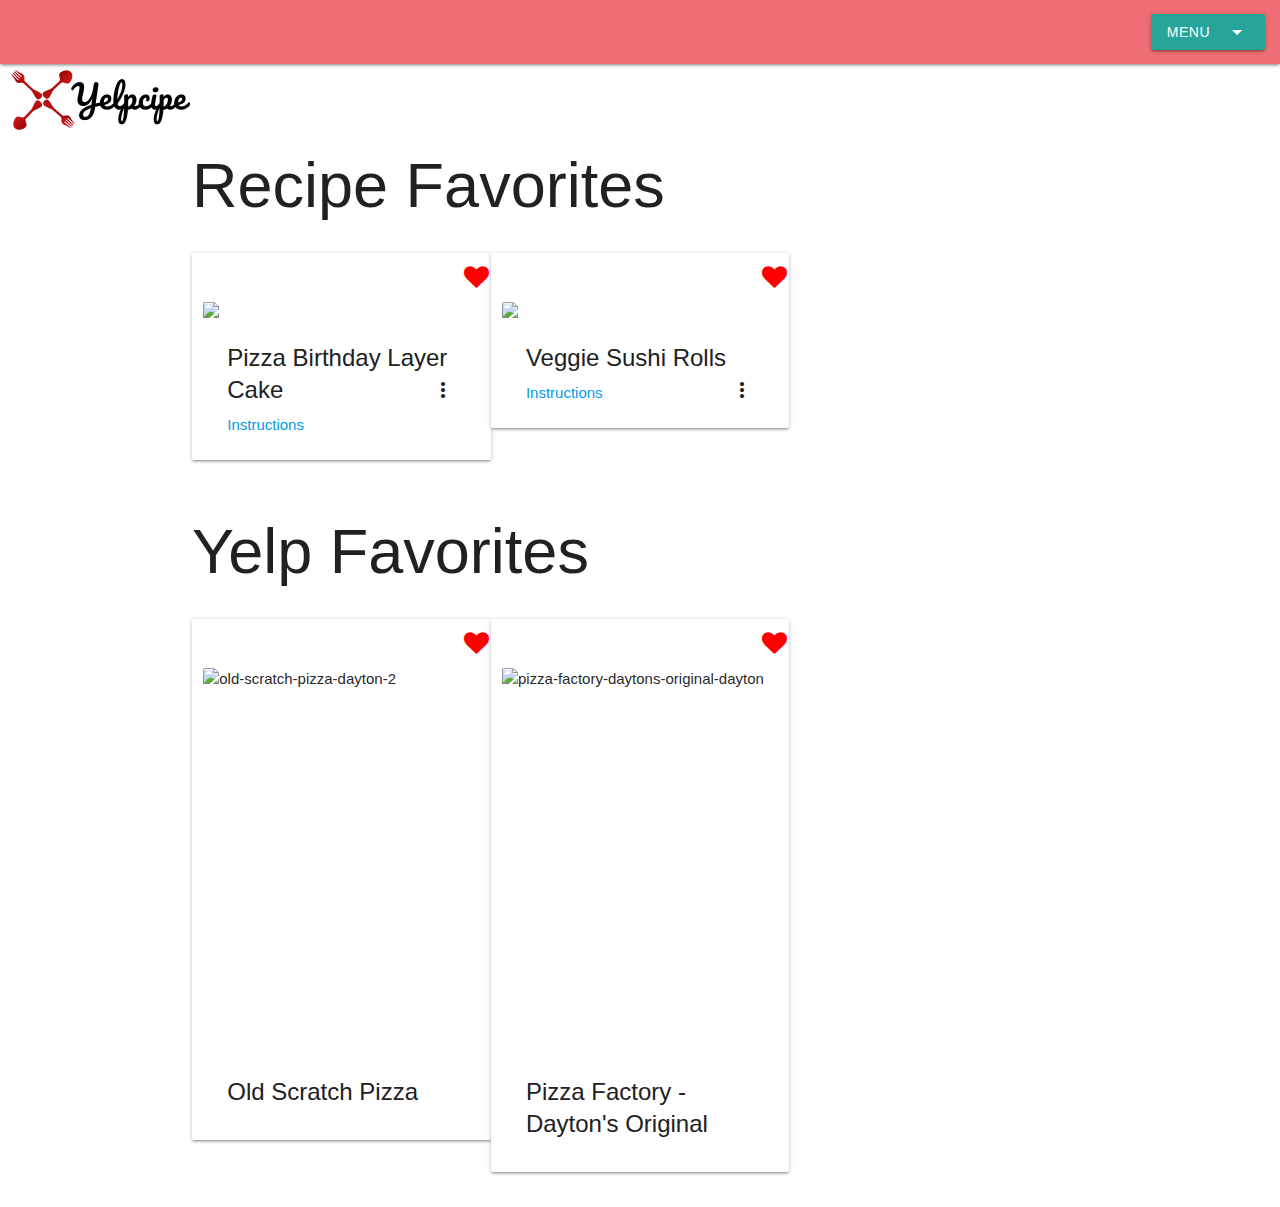
==== favorites.html @ 16cd992a "complete" ====
<!DOCTYPE html>
<html>

<head>
  <meta charset="UTF-8">
  <meta name="viewport" content="width=device-width, initial-scale=1.0">
  <link href="https://colorhunt.co/palette/174969" rel="colors">
  <link type="text/css" rel="stylesheet" href="/styles.css">

  <!--Import Google Icon Font-->
  <link href="https://fonts.googleapis.com/icon?family=Material+Icons" rel="stylesheet">
  <!--Import materialize.css-->
  <link rel="stylesheet" href="https://cdnjs.cloudflare.com/ajax/libs/materialize/1.0.0/css/materialize.min.css">
  <!--Let browser know website is optimized for mobile-->
  <meta name="viewport" content="width=device-width, initial-scale=1.0" />
  <link rel="stylesheet" href="https://cdnjs.cloudflare.com/ajax/libs/font-awesome/4.7.0/css/font-awesome.min.css">

</head>

<body>
  <!--Nav Bar-->
  <div class="bg-color">
    <!--Nav Bar-->
    <nav>
      <div class="nav-wrapper">
        <div clas="img">
          <img src="./yelpcipe2.png" alt="">
          <ul id="nav-mobile" class="right hide-on-med-and-down">
            <div class='menu-drop'>
              <ul id="dropdown" class="dropdown-content">
              </ul>
              <a class="btn dropdown-trigger" href="#!" data-target="dropdown">Menu<i
                  class="material-icons right">arrow_drop_down</i></a>
            </div>
          </ul>
        </div>

      </div>

    </nav>
    <br>
    <br>

  <div class="container">
    <div class="header-center">
      <h1>Recipe Favorites</h1>
    </div>
   
    <div class= "row">
          
          <div class="card col m4 l4">
            <i style="color:red; padding:12px; font-size:25px; position:relative; left:90%;" class="heart fa fa-heart"></i>
            <div class="card-image waves-effect waves-block waves-light">
              <img class="activator" src="https://www.edamam.com/web-img/f98/f9865f83508f21fafefda891103a06e5.jpg">
            </div>
            <div class="card-content">
              <span class="card-title activator grey-text text-darken-4">Pizza Birthday Layer Cake<i class="material-icons right">more_vert</i></span>
              <p><a href="http://www.kitchendaily.com/recipe/pizza-birthday-layer-cake">Instructions</a></p>
            </div>
            <div class="card-reveal">
              <span class="card-title grey-text text-darken-4">Ingredients<i class="material-icons right">close</i></span>
              <p>
                <li>2 can Pillsbury refrigerated classic pizza crust</li>
                <li>1 ½ cup pizza sauce of your choice</li>
                <li>3 cup shredded mozzarella cheese</li>
                <li>1 cup sliced pepperoni</li>
                <li>1 Tbsp butter (optional)</li>
              </p>
            </div>
          </div>
      
          <div class="card col m4 l4">
            <i style="color:red; padding:12px; font-size:25px; position:relative; left:90%;" class="heart fa fa-heart"></i>
            <div class="card-image waves-effect waves-block waves-light">
              <img class="activator" src="https://www.edamam.com/web-img/568/5682dc76eb37c476b87c5d13f9738b71.jpg">
            </div>
            <div class="card-content">
              <span class="card-title activator grey-text text-darken-4">Veggie Sushi Rolls<i class="material-icons right">more_vert</i></span>
              <p><a href="https://www.epicurious.com/recipes/food/views/veggie-sushi-rolls-367009">Instructions</a></p>
            </div>
            <div class="card-reveal">
              <span class="card-title grey-text text-darken-4">Ingredients<i class="material-icons right">close</i></span>
              <p>
                <li>cooked sushi rice 1 1/4 cups (6 oz/185 g)</li>
                <li>unseasoned rice vinegar 1 teaspoon</li>
                <li>toasted nori seaweed 1 sheet, about 7 by 8 inches (18 by 20 cm)</li>
                <li>toasted sesame seeds 1 tablespoon, plus more for sprinkling</li>
                <li>English cucumber 1/4, peeled and cut into thin matchsticks</li>
                <li>carrot 1/2, peeled and cut into thin matchsticks</li>
                <li>ripe avocado 1/4, thinly sliced</li>
                <li>soy sauce and pickled ginger slices for serving (optional)</li>
              </p>            
            </div>
          </div>
      </div>
  </div>

  <div class="container">
    <div class="header-center">
      <h1>Yelp Favorites</h1>
    </div>

    <div class="row">

      <div class="card col m4 l4">
        <i style="color:red; padding:12px; font-size:25px; position:relative; left:90%;" class="heart fa fa-heart"></i>
        <div class="card-image waves-effect waves-block waves-light">
          <img src="https://s3-media2.fl.yelpcdn.com/bphoto/0BLMiG34ww5CKUTlcOWVvA/o.jpg" alt="old-scratch-pizza-dayton-2" width="128px" height="384px">
        </div>
        <div class="card-content">
          <a href="https://www.yelp.com/biz/old-scratch-pizza-dayton-2?adjust_creative=cwKGSZtatyjUp3OEWeLe3Q&amp;utm_campaign=yelp_api_v3&amp;utm_medium=api_v3_business_search&amp;utm_source=cwKGSZtatyjUp3OEWeLe3Q" target="_blank" class="card-title activator grey-text text-darken-4">Old Scratch Pizza</a>
        </div>
      </div>

      <div class="card col m4 l4">
        <i style="color:red; padding:12px; font-size:25px; position:relative; left:90%;" class="heart fa fa-heart"></i>
        <div class="card-image waves-effect waves-block waves-light">
          <img src="https://s3-media4.fl.yelpcdn.com/bphoto/VvDPEOQRbyArMw1fWV45Bg/o.jpg" alt="pizza-factory-daytons-original-dayton" width="128px" height="384px">
        </div>
        <div class="card-content">
          <a href="https://www.yelp.com/biz/pizza-factory-daytons-original-dayton?adjust_creative=cwKGSZtatyjUp3OEWeLe3Q&amp;utm_campaign=yelp_api_v3&amp;utm_medium=api_v3_business_search&amp;utm_source=cwKGSZtatyjUp3OEWeLe3Q" target="_blank" class="card-title activator grey-text text-darken-4">Pizza Factory - Dayton's Original</a>
        </div>
      </div>
  </div>
  
  <!--Import jQuery before materialize.js-->
  <script type="text/javascript" src="https://code.jquery.com/jquery-3.2.1.min.js"></script>
  <script src="https://cdnjs.cloudflare.com/ajax/libs/materialize/1.0.0/js/materialize.min.js"></script>
</body>

</html>
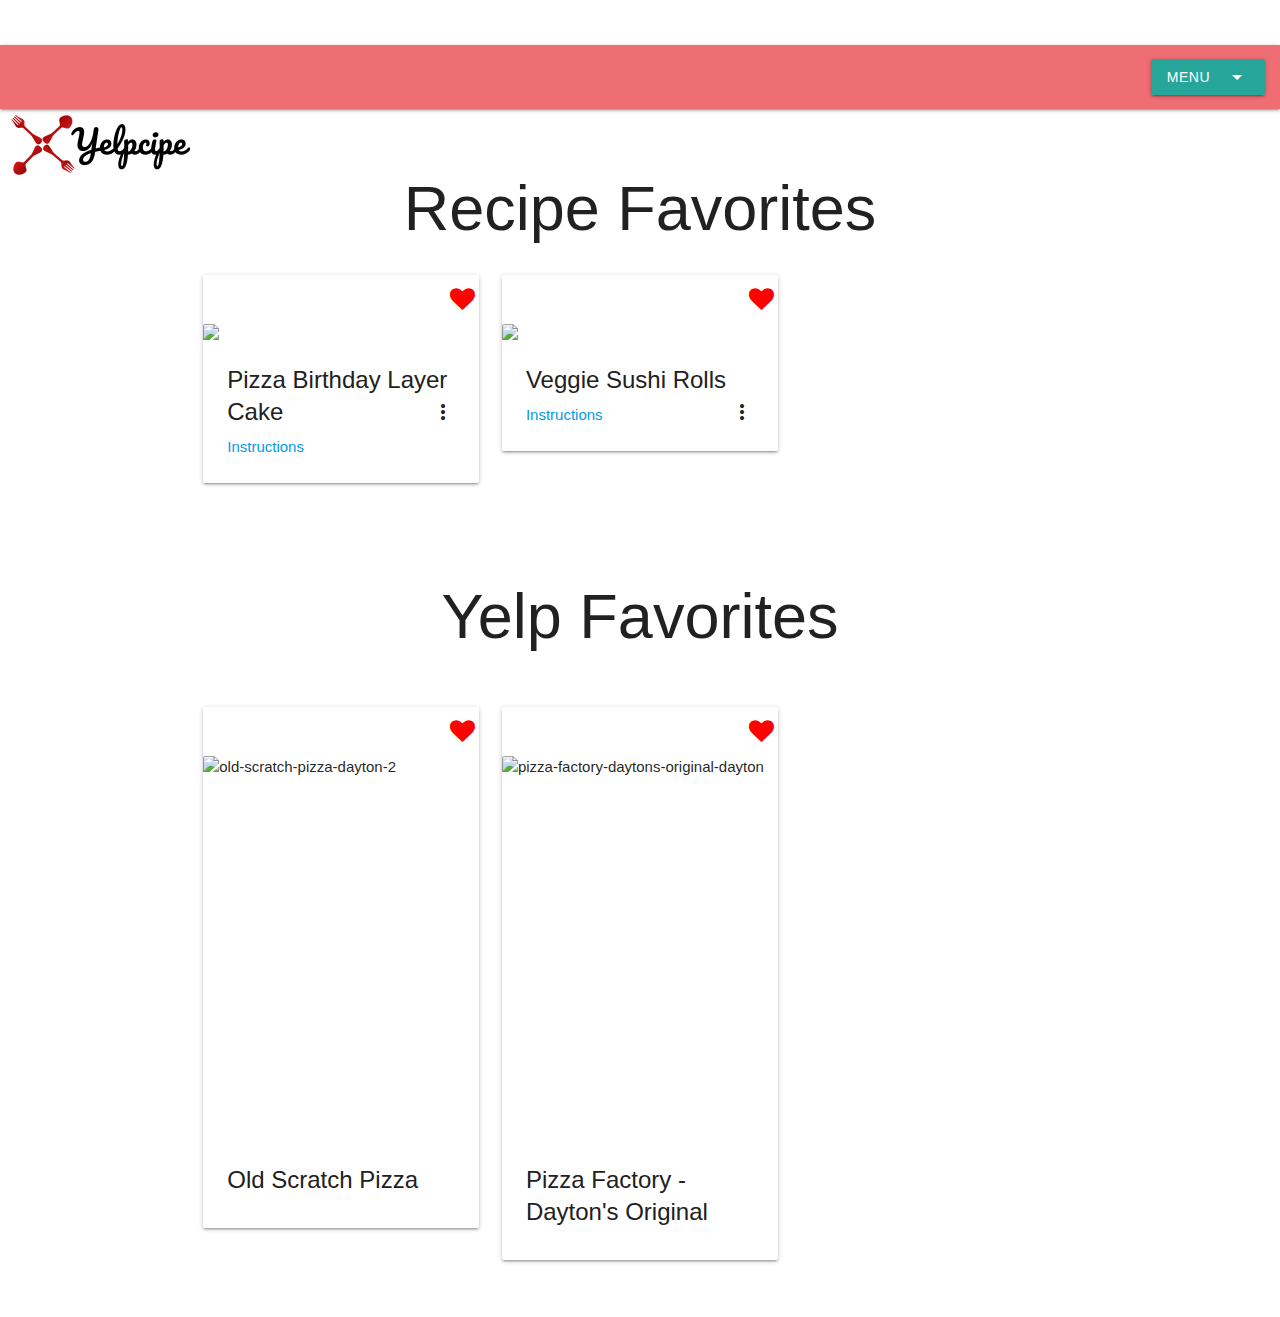
==== commit 81d43718: "first project commit" ====
--- a/favorites.html
+++ b/favorites.html
@@ -1,46 +1,52 @@
 <!DOCTYPE html>
 <html>
-
+​
 <head>
   <meta charset="UTF-8">
   <meta name="viewport" content="width=device-width, initial-scale=1.0">
   <link href="https://colorhunt.co/palette/174969" rel="colors">
-  <link type="text/css" rel="stylesheet" href="/styles.css">
-
+  <link type="text/css" rel="stylesheet" href="./styles.css">
+​
   <!--Import Google Icon Font-->
   <link href="https://fonts.googleapis.com/icon?family=Material+Icons" rel="stylesheet">
+  <!-- Import FontAwesome -->
+  <link rel="stylesheet" href="https://cdnjs.cloudflare.com/ajax/libs/font-awesome/4.7.0/css/font-awesome.min.css">
   <!--Import materialize.css-->
   <link rel="stylesheet" href="https://cdnjs.cloudflare.com/ajax/libs/materialize/1.0.0/css/materialize.min.css">
+  <!--Import JQuery-->
+  <script type="text/javascript" src="https://code.jquery.com/jquery-3.2.1.min.js"></script>
   <!--Let browser know website is optimized for mobile-->
   <meta name="viewport" content="width=device-width, initial-scale=1.0" />
-  <link rel="stylesheet" href="https://cdnjs.cloudflare.com/ajax/libs/font-awesome/4.7.0/css/font-awesome.min.css">
-
 </head>
-
-<body>
-  <!--Nav Bar-->
+​
+<body class="bg-color">
   <div class="bg-color">
     <!--Nav Bar-->
-    <nav>
-      <div class="nav-wrapper">
-        <div clas="img">
-          <img src="./yelpcipe2.png" alt="">
-          <ul id="nav-mobile" class="right hide-on-med-and-down">
-            <div class='menu-drop'>
-              <ul id="dropdown" class="dropdown-content">
-              </ul>
-              <a class="btn dropdown-trigger" href="#!" data-target="dropdown">Menu<i
-                  class="material-icons right">arrow_drop_down</i></a>
-            </div>
-          </ul>
+​
+      <nav>
+        <div class="nav-wrapper">
+          <div clas="img">
+            <img src="./yelpcipe2.png" alt="">
+            <ul id="nav-mobile" class="right hide-on-med-and-down">
+              <div class='menu-drop'>
+                <ul id="dropdown" class="dropdown-content">
+                  <li><a href="index.html">Home</a></li>
+                  <li><a href="home.html">Yelp</a></li>
+                  <li><a href="recipes.html">Recipes</a></li>
+                  <li class="divider"></li>
+                  <li><a href="favorites.html">Favorites</a></li>
+                </ul>
+                <a class="btn dropdown-trigger" href="#!" data-target="dropdown">Menu<i
+                    class="material-icons right">arrow_drop_down</i></a>
+              </div>
+            </ul>
+          </div>
+  
         </div>
-
+  
+      </nav>
       </div>
-
-    </nav>
-    <br>
-    <br>
-
+​
   <div class="container">
     <div class="header-center">
       <h1>Recipe Favorites</h1>
@@ -48,84 +54,101 @@
    
     <div class= "row">
           
-          <div class="card col m4 l4">
-            <i style="color:red; padding:12px; font-size:25px; position:relative; left:90%;" class="heart fa fa-heart"></i>
-            <div class="card-image waves-effect waves-block waves-light">
-              <img class="activator" src="https://www.edamam.com/web-img/f98/f9865f83508f21fafefda891103a06e5.jpg">
-            </div>
-            <div class="card-content">
-              <span class="card-title activator grey-text text-darken-4">Pizza Birthday Layer Cake<i class="material-icons right">more_vert</i></span>
-              <p><a href="http://www.kitchendaily.com/recipe/pizza-birthday-layer-cake">Instructions</a></p>
-            </div>
-            <div class="card-reveal">
-              <span class="card-title grey-text text-darken-4">Ingredients<i class="material-icons right">close</i></span>
-              <p>
-                <li>2 can Pillsbury refrigerated classic pizza crust</li>
-                <li>1 ½ cup pizza sauce of your choice</li>
-                <li>3 cup shredded mozzarella cheese</li>
-                <li>1 cup sliced pepperoni</li>
-                <li>1 Tbsp butter (optional)</li>
-              </p>
-            </div>
+      <div class="col m4 l4">
+        <div class="card">
+          <i style="color:red; padding:12px; font-size:25px; position:relative; left:85%;" class="heart fa fa-heart"></i>
+          <div class="card-image waves-effect waves-block waves-light">
+            <img class="activator" src="https://www.edamam.com/web-img/f98/f9865f83508f21fafefda891103a06e5.jpg">
           </div>
-      
-          <div class="card col m4 l4">
-            <i style="color:red; padding:12px; font-size:25px; position:relative; left:90%;" class="heart fa fa-heart"></i>
-            <div class="card-image waves-effect waves-block waves-light">
-              <img class="activator" src="https://www.edamam.com/web-img/568/5682dc76eb37c476b87c5d13f9738b71.jpg">
-            </div>
-            <div class="card-content">
-              <span class="card-title activator grey-text text-darken-4">Veggie Sushi Rolls<i class="material-icons right">more_vert</i></span>
-              <p><a href="https://www.epicurious.com/recipes/food/views/veggie-sushi-rolls-367009">Instructions</a></p>
-            </div>
-            <div class="card-reveal">
-              <span class="card-title grey-text text-darken-4">Ingredients<i class="material-icons right">close</i></span>
-              <p>
-                <li>cooked sushi rice 1 1/4 cups (6 oz/185 g)</li>
-                <li>unseasoned rice vinegar 1 teaspoon</li>
-                <li>toasted nori seaweed 1 sheet, about 7 by 8 inches (18 by 20 cm)</li>
-                <li>toasted sesame seeds 1 tablespoon, plus more for sprinkling</li>
-                <li>English cucumber 1/4, peeled and cut into thin matchsticks</li>
-                <li>carrot 1/2, peeled and cut into thin matchsticks</li>
-                <li>ripe avocado 1/4, thinly sliced</li>
-                <li>soy sauce and pickled ginger slices for serving (optional)</li>
-              </p>            
-            </div>
+          <div class="card-content">
+            <span class="card-title activator grey-text text-darken-4">Pizza Birthday Layer Cake<i class="material-icons right">more_vert</i></span>
+            <p><a href="http://www.kitchendaily.com/recipe/pizza-birthday-layer-cake">Instructions</a></p>
           </div>
-      </div>
-  </div>
-
-  <div class="container">
-    <div class="header-center">
-      <h1>Yelp Favorites</h1>
-    </div>
-
-    <div class="row">
-
-      <div class="card col m4 l4">
-        <i style="color:red; padding:12px; font-size:25px; position:relative; left:90%;" class="heart fa fa-heart"></i>
-        <div class="card-image waves-effect waves-block waves-light">
-          <img src="https://s3-media2.fl.yelpcdn.com/bphoto/0BLMiG34ww5CKUTlcOWVvA/o.jpg" alt="old-scratch-pizza-dayton-2" width="128px" height="384px">
-        </div>
-        <div class="card-content">
-          <a href="https://www.yelp.com/biz/old-scratch-pizza-dayton-2?adjust_creative=cwKGSZtatyjUp3OEWeLe3Q&amp;utm_campaign=yelp_api_v3&amp;utm_medium=api_v3_business_search&amp;utm_source=cwKGSZtatyjUp3OEWeLe3Q" target="_blank" class="card-title activator grey-text text-darken-4">Old Scratch Pizza</a>
+          <div class="card-reveal">
+            <span class="card-title grey-text text-darken-4">Ingredients<i class="material-icons right">close</i></span>
+            <p>
+              <li>2 can Pillsbury refrigerated classic pizza crust</li>
+              <li>1 ½ cup pizza sauce of your choice</li>
+              <li>3 cup shredded mozzarella cheese</li>
+              <li>1 cup sliced pepperoni</li>
+              <li>1 Tbsp butter (optional)</li>
+            </p>
+          </div>
         </div>
       </div>
-
-      <div class="card col m4 l4">
-        <i style="color:red; padding:12px; font-size:25px; position:relative; left:90%;" class="heart fa fa-heart"></i>
-        <div class="card-image waves-effect waves-block waves-light">
-          <img src="https://s3-media4.fl.yelpcdn.com/bphoto/VvDPEOQRbyArMw1fWV45Bg/o.jpg" alt="pizza-factory-daytons-original-dayton" width="128px" height="384px">
+​
+      <div class="col m4 l4">
+        <div class="card">
+          <i style="color:red; padding:12px; font-size:25px; position:relative; left:85%;" class="heart fa fa-heart"></i>
+          <div class="card-image waves-effect waves-block waves-light">
+            <img class="activator" src="https://www.edamam.com/web-img/568/5682dc76eb37c476b87c5d13f9738b71.jpg">
+          </div>
+          <div class="card-content">
+            <span class="card-title activator grey-text text-darken-4">Veggie Sushi Rolls<i class="material-icons right">more_vert</i></span>
+            <p><a href="https://www.epicurious.com/recipes/food/views/veggie-sushi-rolls-367009">Instructions</a></p>
+          </div>
+          <div class="card-reveal">
+            <span class="card-title grey-text text-darken-4">Ingredients<i class="material-icons right">close</i></span>
+            <p>
+              <li>cooked sushi rice 1 1/4 cups (6 oz/185 g)</li>
+              <li>unseasoned rice vinegar 1 teaspoon</li>
+              <li>toasted nori seaweed 1 sheet, about 7 by 8 inches (18 by 20 cm)</li>
+              <li>toasted sesame seeds 1 tablespoon, plus more for sprinkling</li>
+              <li>English cucumber 1/4, peeled and cut into thin matchsticks</li>
+              <li>carrot 1/2, peeled and cut into thin matchsticks</li>
+              <li>ripe avocado 1/4, thinly sliced</li>
+              <li>soy sauce and pickled ginger slices for serving (optional)</li>
+            </p>            
+          </div>
         </div>
-        <div class="card-content">
-          <a href="https://www.yelp.com/biz/pizza-factory-daytons-original-dayton?adjust_creative=cwKGSZtatyjUp3OEWeLe3Q&amp;utm_campaign=yelp_api_v3&amp;utm_medium=api_v3_business_search&amp;utm_source=cwKGSZtatyjUp3OEWeLe3Q" target="_blank" class="card-title activator grey-text text-darken-4">Pizza Factory - Dayton's Original</a>
-        </div>
+    </div>
+</div>
+</div>
+​
+<div class="container">
+  <div class="header-center">
+    <h1>Yelp Favorites</h1>
+  </div>
+​
+  <div class="row">
+​
+    <div class="col m4 l4">
+    <div class="card">
+      <i style="color:red; padding:12px; font-size:25px; position:relative; left:85%;" class="heart fa fa-heart"></i>
+      <div class="card-image waves-effect waves-block waves-light">
+        <img src="https://s3-media2.fl.yelpcdn.com/bphoto/0BLMiG34ww5CKUTlcOWVvA/o.jpg" alt="old-scratch-pizza-dayton-2" width="128px" height="384px">
       </div>
+      <div class="card-content">
+        <a href="https://www.yelp.com/biz/old-scratch-pizza-dayton-2?adjust_creative=cwKGSZtatyjUp3OEWeLe3Q&amp;utm_campaign=yelp_api_v3&amp;utm_medium=api_v3_business_search&amp;utm_source=cwKGSZtatyjUp3OEWeLe3Q" target="_blank" class="card-title activator grey-text text-darken-4">Old Scratch Pizza</a>
+      </div>
+    </div>
   </div>
+​
+  <div class="col m4 l4">
+    <div class="card">
+      <i style="color:red; padding:12px; font-size:25px; position:relative; left:85%;" class="heart fa fa-heart"></i>
+      <div class="card-image waves-effect waves-block waves-light">
+        <img src="https://s3-media4.fl.yelpcdn.com/bphoto/VvDPEOQRbyArMw1fWV45Bg/o.jpg" alt="pizza-factory-daytons-original-dayton" width="128px" height="384px">
+      </div>
+      <div class="card-content">
+        <a href="https://www.yelp.com/biz/pizza-factory-daytons-original-dayton?adjust_creative=cwKGSZtatyjUp3OEWeLe3Q&amp;utm_campaign=yelp_api_v3&amp;utm_medium=api_v3_business_search&amp;utm_source=cwKGSZtatyjUp3OEWeLe3Q" target="_blank" class="card-title activator grey-text text-darken-4">Pizza Factory - Dayton's Original</a>
+      </div>
+    </div>
+</div>
+</div>
   
   <!--Import jQuery before materialize.js-->
   <script type="text/javascript" src="https://code.jquery.com/jquery-3.2.1.min.js"></script>
   <script src="https://cdnjs.cloudflare.com/ajax/libs/materialize/1.0.0/js/materialize.min.js"></script>
+  <script src='localStorage.js'></script>
 </body>
+​
+</html>
 
-</html>+
+
+
+
+
+
+
--- a/styles.css
+++ b/styles.css
@@ -0,0 +1,130 @@
+*{
+  margin: 0%;
+  padding: 0%;
+}
+
+.navbar{
+  padding: 0;
+  color: #ffffff;
+}
+
+.nav-name{
+  height: 50px;
+  padding: 10px;
+  background-color: #4aaaa5;
+  font-family: 'Georgia', Times, 'Times New Roman', serif;
+  font-size: 22px;
+  margin-left: 250px;
+}
+
+.nav{
+  padding: 0!important ;
+}
+
+.header-center{
+  text-align: center;
+}
+
+.input-button{
+  position: relative;
+  bottom: 50px;
+  left: 880px;
+  padding: 5px 10px;
+  background-color: #ee6e73;
+  border-radius: 5px;
+  color: white;
+}
+
+.inline-block{
+   display: inline-block;
+}
+
+p{
+  color:black;
+}
+
+*{
+  margin: 0%;
+  padding: 0%;
+}
+
+.navbar{
+  padding: 0;
+  color: #ffffff;
+}
+
+.nav-name{
+  height: 50px;
+  padding: 10px;
+  background-color: #4aaaa5;
+  font-family: 'Georgia', Times, 'Times New Roman', serif;
+  font-size: 22px;
+  margin-left: 250px;
+}
+
+.nav{
+  padding: 0!important ;
+}
+
+.header-center{
+  text-align: center;
+}
+
+.input-button{
+  position: relative;
+  bottom: 50px;
+  left: 880px;
+  padding: 5px 10px;
+  background-color: #ee6e73;
+  border-radius: 5px;
+  color: white;
+}
+
+.inline-block{
+   display: inline-block;
+}
+
+p{
+  color:black;
+}
+
+.home-logo {
+  height: inherit;
+  position: inherit;
+  padding-right: 1em;
+  font-family: Lato, sans-serif;
+  font-size: 40px;
+  font-weight: 300;
+  line-height: 1.333;
+  color: #f0134d;
+  margin-left: 10px;
+
+}
+
+.img{
+  padding: 5px;
+  
+}
+
+#header{
+  text-align: center;
+  font-size: 60px;
+  color: #00838f;
+  font-family: Lato, sans-serif;
+  font-weight: 300;
+  padding: 13px;
+}
+
+.submitButton{
+  margin-left: 10px;
+}
+
+.input-button{
+  position: relative;
+  bottom: 50px;
+  left: 880px;
+  padding: 5px 10px;
+  background-color: #EE6E73;
+  border-radius: 5px;
+  color: white;
+}